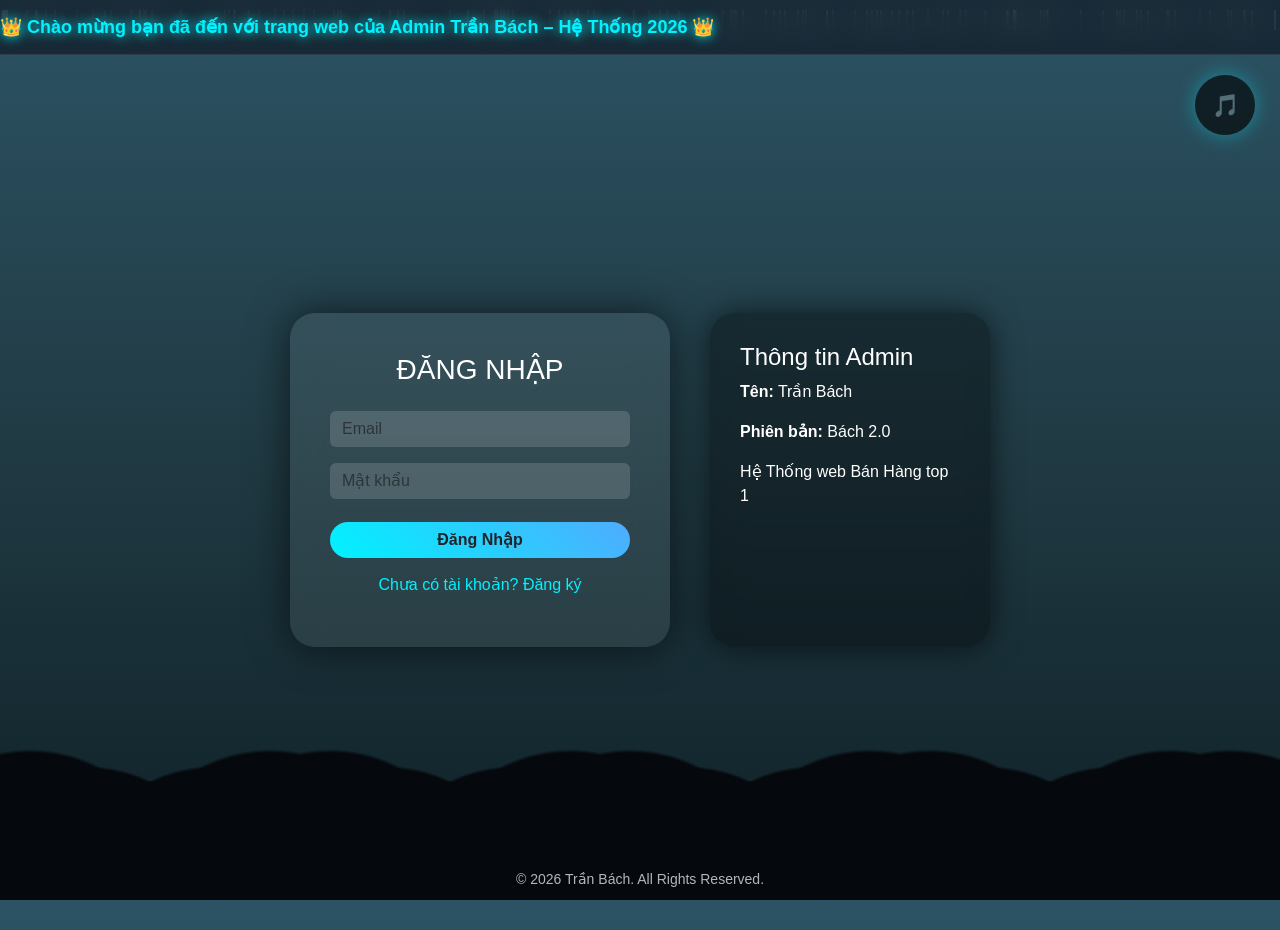
==== index.html @ a8eaa0a9 "Add files via upload" ====
<!DOCTYPE html>
<html lang="vi">
<head>
<meta charset="UTF-8">
<title>Cinematic Login 2026</title>
<link href="https://cdn.jsdelivr.net/npm/bootstrap@5.3.2/dist/css/bootstrap.min.css" rel="stylesheet">
<link rel="stylesheet" href="\.css">

<style>
*{
margin:0;
padding:0;
box-sizing:border-box;
font-family:'Segoe UI',sans-serif;
}

body{
height:100vh;
overflow:hidden;
background:linear-gradient(to top,#0f2027,#203a43,#2c5364);
display:flex;
align-items:center;
justify-content:center;
color:white;
position:relative;
padding-top:60px;
}

/* ===== TOP BANNER ===== */
.top-banner{
position:fixed;
top:0;
left:0;
width:100%;
height:55px;
background:rgba(10,15,25,0.6);
backdrop-filter:blur(15px);
display:flex;
align-items:center;
overflow:hidden;
z-index:40;
border-bottom:1px solid rgba(255,255,255,0.1);
}

.banner-text{
position:absolute;
white-space:nowrap;
font-weight:bold;
font-size:18px;
animation:scrollText 18s linear infinite;
color:#00f2ff;
text-shadow:0 0 12px #00f2ff;
}

@keyframes scrollText{
0%{left:100%;}
100%{left:-100%;}
}

/* ===== FOREST ===== */
.forest{
position:absolute;
bottom:0;
width:100%;
height:250px;
background:
radial-gradient(circle at 10% 100%,#05080c 40%,transparent 41%),
radial-gradient(circle at 30% 100%,#05080c 40%,transparent 41%),
radial-gradient(circle at 50% 100%,#05080c 40%,transparent 41%),
radial-gradient(circle at 70% 100%,#05080c 40%,transparent 41%),
radial-gradient(circle at 90% 100%,#05080c 40%,transparent 41%);
background-size:300px 250px;
animation:moveForest 60s linear infinite;
}

@keyframes moveForest{
0%{background-position:0 0;}
100%{background-position:2000px 0;}
}

/* ===== RAIN ===== */
.rain{
position:absolute;
width:100%;
height:100%;
pointer-events:none;
}

.drop{
position:absolute;
bottom:100%;
width:2px;
height:20px;
background:rgba(255,255,255,0.4);
animation:fall linear infinite;
}

@keyframes fall{
to{transform:translateY(120vh);}
}

/* ===== LOGIN LAYOUT ===== */
.container-auth{
position:relative;
z-index:5;
display:flex;
gap:40px;
}

.auth-box{
width:380px;
padding:40px;
border-radius:25px;
background:rgba(255,255,255,0.08);
backdrop-filter:blur(18px);
box-shadow:0 0 40px rgba(0,0,0,0.6);
}

.auth-box h3{
text-align:center;
margin-bottom:25px;
}

.form-control{
background:rgba(255,255,255,0.15);
border:none;
color:white;
}

.form-control:focus{
background:rgba(255,255,255,0.25);
box-shadow:0 0 12px #00f2ff;
color:white;
}

.btn-main{
width:100%;
margin-top:15px;
border-radius:50px;
background:linear-gradient(45deg,#00f2ff,#4facfe);
border:none;
font-weight:bold;
}

.switch{
margin-top:15px;
text-align:center;
cursor:pointer;
color:#00f2ff;
}

.hidden{display:none;}

.admin-panel{
width:280px;
padding:30px;
border-radius:25px;
background:rgba(0,0,0,0.35);
backdrop-filter:blur(10px);
box-shadow:0 0 30px rgba(0,0,0,0.6);
}

/* ===== PREMIUM MUSIC BUTTON ===== */
.music-btn{
position:fixed;
top:75px;
right:25px;
width:60px;
height:60px;
border-radius:50%;
border:none;
cursor:pointer;
background:rgba(0,0,0,0.6);
backdrop-filter:blur(10px);
display:flex;
align-items:center;
justify-content:center;
font-size:22px;
color:#00f2ff;
box-shadow:0 0 20px rgba(0,242,255,0.4);
z-index:50;
transition:0.3s;
}

.music-btn:hover{
transform:scale(1.1);
box-shadow:0 0 30px #00f2ff;
}

/* sóng nhạc */
.music-btn.playing{
animation:pulse 1.5s infinite;
}

@keyframes pulse{
0%{box-shadow:0 0 10px #00f2ff;}
50%{box-shadow:0 0 30px #00f2ff;}
100%{box-shadow:0 0 10px #00f2ff;}
}

/* FOOTER */
.footer{
position:absolute;
bottom:10px;
width:100%;
text-align:center;
font-size:14px;
opacity:0.7;
}

#msg{
margin-top:10px;
text-align:center;
font-weight:bold;
}
</style>
</head>
<body>

<div class="top-banner">
<div class="banner-text">
👑 Chào mừng bạn đã đến với trang web của Admin Trần Bách – Hệ Thống 2026 👑
</div>
</div>

<button class="music-btn" id="musicBtn" onclick="toggleMusic()">🎵</button>

<div class="forest"></div>
<div class="rain" id="rain"></div>

<div class="container-auth">

<div class="auth-box">
<h3 id="title">ĐĂNG NHẬP</h3>

<div id="loginForm">
<input type="email" id="loginEmail" class="form-control mb-3" placeholder="Email">
<input type="password" id="loginPass" class="form-control mb-2" placeholder="Mật khẩu">
<button class="btn btn-main" onclick="login()">Đăng Nhập</button>
<div class="switch" onclick="showRegister()">Chưa có tài khoản? Đăng ký</div>
</div>

<div id="registerForm" class="hidden">
<input type="email" id="regEmail" class="form-control mb-3" placeholder="Email">
<input type="password" id="regPass" class="form-control mb-2" placeholder="Mật khẩu">
<button class="btn btn-main" onclick="register()">Đăng Ký</button>
<div class="switch" onclick="showLogin()">Đã có tài khoản? Đăng nhập</div>
</div>

<div id="msg"></div>
</div>

<div class="admin-panel">
<h4>Thông tin Admin</h4>
<p><strong>Tên:</strong> Trần Bách</p>
<p><strong>Phiên bản:</strong> Bách 2.0</p>
<p>Hệ Thống web Bán Hàng top 1</p>
</div>

</div>

<div class="footer">
© 2026 Trần Bách. All Rights Reserved.
</div>

<audio id="bgMusic" loop>
<source src="tiktok_audio.mp3" type="audio/mpeg">
</audio>

<script>
/* Rain */
for(let i=0;i<120;i++){
let d=document.createElement("div");
d.className="drop";
d.style.left=Math.random()*100+"%";
d.style.animationDuration=(0.6+Math.random())+"s";
document.getElementById("rain").appendChild(d);
}

/* Music */
let music=document.getElementById("bgMusic");
let btn=document.getElementById("musicBtn");
let playing=false;

function toggleMusic(){
if(!playing){
music.play();
btn.innerHTML="🔊";
btn.classList.add("playing");
playing=true;
}else{
music.pause();
btn.innerHTML="🎵";
btn.classList.remove("playing");
playing=false;
}
}

/* Switch */
function showRegister(){
loginForm.classList.add("hidden");
registerForm.classList.remove("hidden");
title.innerText="ĐĂNG KÝ";
msg.innerText="";
}
function showLogin(){
registerForm.classList.add("hidden");
loginForm.classList.remove("hidden");
title.innerText="ĐĂNG NHẬP";
msg.innerText="";
}

/* Register */
function register(){
let email=regEmail.value.trim();
let pass=regPass.value.trim();
let users=JSON.parse(localStorage.getItem("users"))||[];

if(email===""||pass===""){
msg.style.color="red";
msg.innerText="Vui lòng nhập đầy đủ!";
return;
}

if(users.find(u=>u.email===email)){
msg.style.color="red";
msg.innerText="Email đã tồn tại!";
return;
}

users.push({email,pass});
localStorage.setItem("users",JSON.stringify(users));
msg.style.color="#00ffcc";
msg.innerText="Đăng ký thành công!";
setTimeout(showLogin,1000);
}

/* Login */
function login(){
let email=loginEmail.value.trim();
let pass=loginPass.value.trim();
let users=JSON.parse(localStorage.getItem("users"))||[];
let found=users.find(u=>u.email===email && u.pass===pass);

if(found){
msg.style.color="#00ffcc";
msg.innerText="Đăng nhập thành công!";
setTimeout(()=>window.location.href="home.html",1000);
}else{
msg.style.color="red";
msg.innerText="Sai thông tin!";
}
}
</script>

</body>
</html>
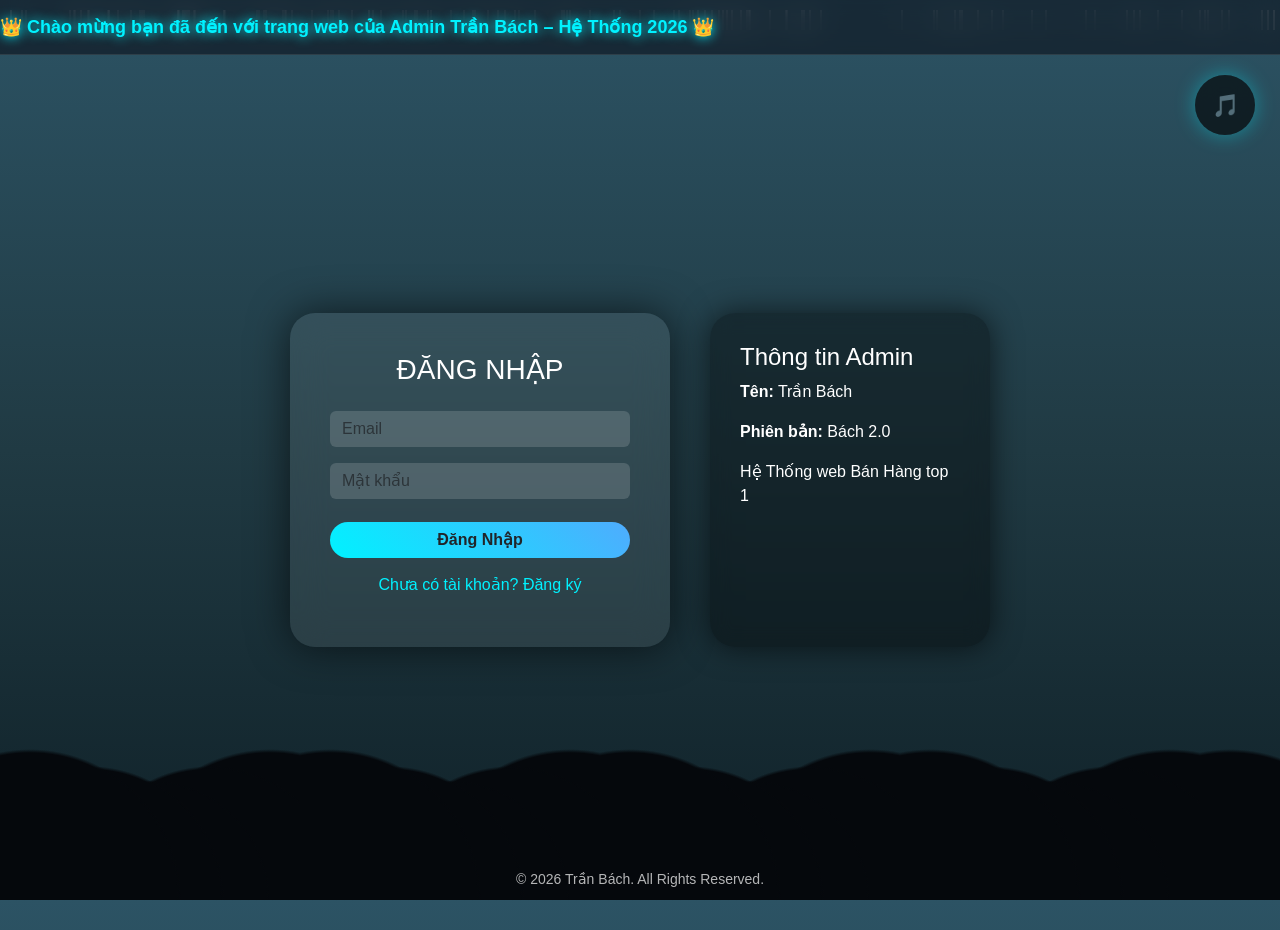
==== commit 24383cab: "Add files via upload" ====
--- a/index.html
+++ b/index.html
@@ -268,89 +268,115 @@
 </audio>
 
 <script>
-/* Rain */
-for(let i=0;i<120;i++){
-let d=document.createElement("div");
-d.className="drop";
-d.style.left=Math.random()*100+"%";
-d.style.animationDuration=(0.6+Math.random())+"s";
-document.getElementById("rain").appendChild(d);
-}
-
-/* Music */
-let music=document.getElementById("bgMusic");
-let btn=document.getElementById("musicBtn");
-let playing=false;
-
-function toggleMusic(){
-if(!playing){
-music.play();
-btn.innerHTML="🔊";
-btn.classList.add("playing");
-playing=true;
-}else{
-music.pause();
-btn.innerHTML="🎵";
-btn.classList.remove("playing");
-playing=false;
-}
-}
-
-/* Switch */
-function showRegister(){
-loginForm.classList.add("hidden");
-registerForm.classList.remove("hidden");
-title.innerText="ĐĂNG KÝ";
-msg.innerText="";
-}
-function showLogin(){
-registerForm.classList.add("hidden");
-loginForm.classList.remove("hidden");
-title.innerText="ĐĂNG NHẬP";
-msg.innerText="";
-}
-
-/* Register */
-function register(){
-let email=regEmail.value.trim();
-let pass=regPass.value.trim();
-let users=JSON.parse(localStorage.getItem("users"))||[];
-
-if(email===""||pass===""){
-msg.style.color="red";
-msg.innerText="Vui lòng nhập đầy đủ!";
-return;
-}
-
-if(users.find(u=>u.email===email)){
-msg.style.color="red";
-msg.innerText="Email đã tồn tại!";
-return;
-}
-
-users.push({email,pass});
-localStorage.setItem("users",JSON.stringify(users));
-msg.style.color="#00ffcc";
-msg.innerText="Đăng ký thành công!";
-setTimeout(showLogin,1000);
-}
-
-/* Login */
-function login(){
-let email=loginEmail.value.trim();
-let pass=loginPass.value.trim();
-let users=JSON.parse(localStorage.getItem("users"))||[];
-let found=users.find(u=>u.email===email && u.pass===pass);
-
-if(found){
-msg.style.color="#00ffcc";
-msg.innerText="Đăng nhập thành công!";
-setTimeout(()=>window.location.href="home.html",1000);
-}else{
-msg.style.color="red";
-msg.innerText="Sai thông tin!";
-}
-}
+/* 1. HIỆU ỨNG MƯA (RAIN EFFECT) */
+const rainContainer = document.getElementById("rain");
+for(let i = 0; i < 120; i++) {
+    let drop = document.createElement("div");
+    drop.className = "drop";
+    drop.style.left = Math.random() * 100 + "%";
+    drop.style.animationDuration = (0.6 + Math.random()) + "s";
+    rainContainer.appendChild(drop);
+}
+
+/* 2. ĐIỀU KHIỂN NHẠC (MUSIC CONTROL) */
+let music = document.getElementById("bgMusic");
+let btn = document.getElementById("musicBtn");
+let playing = false;
+
+function toggleMusic() {
+    if(!playing) {
+        music.play();
+        btn.innerHTML = "🔊";
+        btn.classList.add("playing");
+        playing = true;
+    } else {
+        music.pause();
+        btn.innerHTML = "🎵";
+        btn.classList.remove("playing");
+        playing = false;
+    }
+}
+
+/* 3. CHUYỂN ĐỔI FORM (SWITCH FORM) */
+function showRegister() {
+    document.getElementById("loginForm").classList.add("hidden");
+    document.getElementById("registerForm").classList.remove("hidden");
+    document.getElementById("title").innerText = "ĐĂNG KÝ";
+    document.getElementById("msg").innerText = "";
+}
+
+function showLogin() {
+    document.getElementById("registerForm").classList.add("hidden");
+    document.getElementById("loginForm").classList.remove("hidden");
+    document.getElementById("title").innerText = "ĐĂNG NHẬP";
+    document.getElementById("msg").innerText = "";
+}
+
+/* 4. HÀM ĐĂNG KÝ (GỬI DỮ LIỆU VỀ ADMIN) */
+function register() {
+    let email = document.getElementById("regEmail").value.trim();
+    let pass = document.getElementById("regPass").value.trim();
+    let msg = document.getElementById("msg");
+    
+    // Lấy danh sách users từ LocalStorage
+    let users = JSON.parse(localStorage.getItem("users")) || [];
+
+    if(email === "" || pass === "") {
+        msg.style.color = "#ff4b2b";
+        msg.innerText = "⚠️ Vui lòng nhập đầy đủ thông tin!";
+        return;
+    }
+
+    if(users.find(u => u.email === email)) {
+        msg.style.color = "#ff4b2b";
+        msg.innerText = "❌ Email này đã tồn tại trên Server!";
+        return;
+    }
+
+    // Tạo Object người dùng mới để Admin có thể xem
+    let newUser = {
+        email: email,
+        pass: pass,
+        date: new Date().toLocaleString('vi-VN'), // Lưu ngày giờ đăng ký
+        role: "customer"
+    };
+
+    users.push(newUser);
+    localStorage.setItem("users", JSON.stringify(users)); // Gửi vào bộ nhớ chung
+
+    msg.style.color = "#00f2ff";
+    msg.innerText = "✅ Đăng ký thành công! Đang chuyển hướng...";
+    
+    setTimeout(showLogin, 1200);
+}
+
+/* 5. HÀM ĐĂNG NHẬP */
+function login() {
+    let email = document.getElementById("loginEmail").value.trim();
+    let pass = document.getElementById("loginPass").value.trim();
+    let msg = document.getElementById("msg");
+
+    // Lối tắt dành riêng cho Admin Trần Bách
+    if(email === "admin@bach.com" && pass === "123456") {
+        msg.style.color = "#00f2ff";
+        msg.innerText = "👑 Chào sếp Bách! Đang vào Command Center...";
+        setTimeout(() => window.location.href = "admin.html", 1000);
+        return;
+    }
+
+    let users = JSON.parse(localStorage.getItem("users")) || [];
+    let found = users.find(u => u.email === email && u.pass === pass);
+
+    if(found) {
+        msg.style.color = "#00f2ff";
+        msg.innerText = "🚀 Đăng nhập thành công!";
+        setTimeout(() => window.location.href = "home.html", 1000);
+    } else {
+        msg.style.color = "#ff4b2b";
+        msg.innerText = "❌ Sai Email hoặc Mật khẩu!";
+    }
+}
+
 </script>
 
 </body>
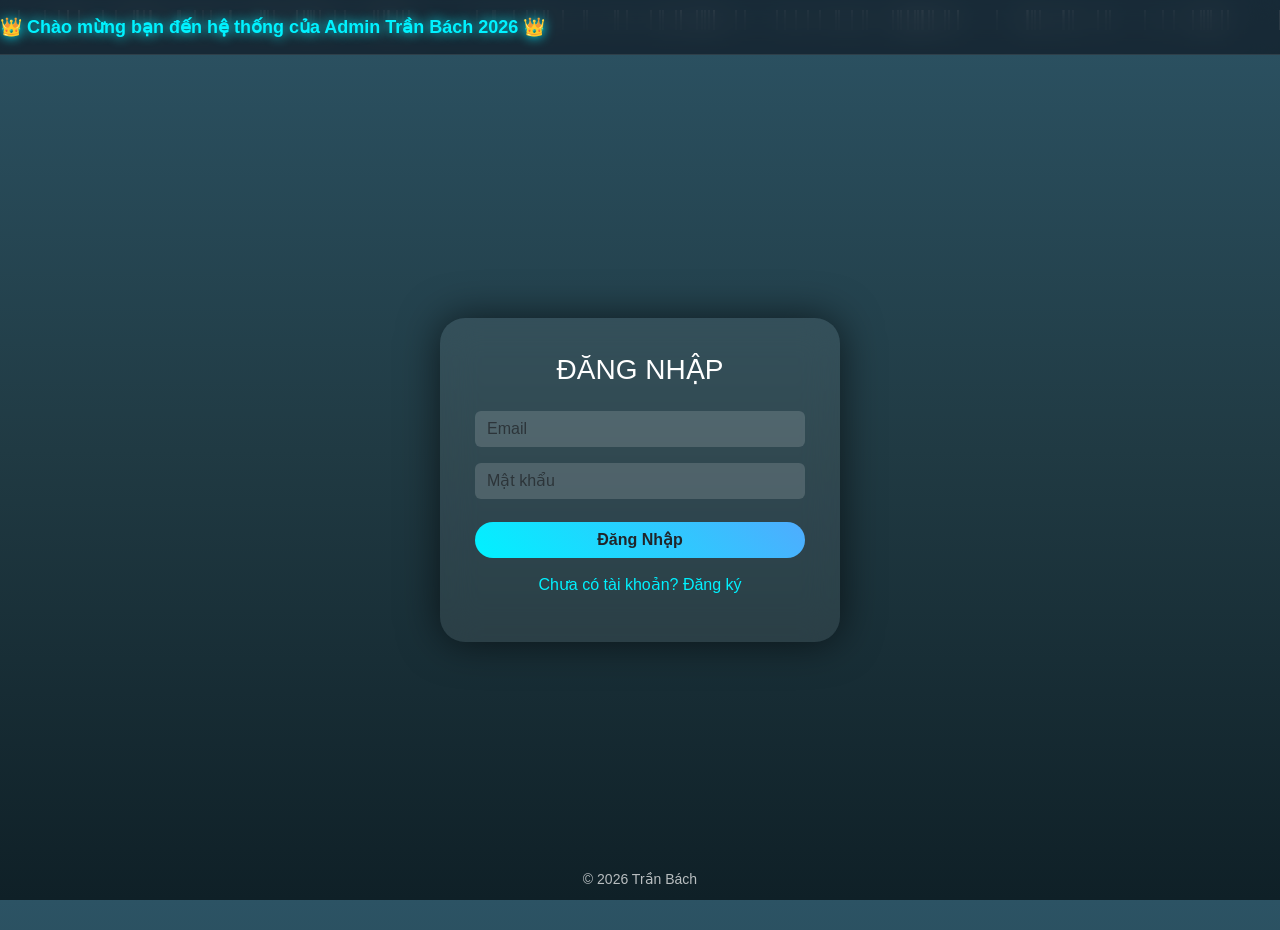
==== commit 81b34759: "Add files via upload" ====
--- a/index.html
+++ b/index.html
@@ -2,21 +2,15 @@
 <html lang="vi">
 <head>
 <meta charset="UTF-8">
+<meta name="viewport" content="width=device-width, initial-scale=1.0">
 <title>Cinematic Login 2026</title>
 <link href="https://cdn.jsdelivr.net/npm/bootstrap@5.3.2/dist/css/bootstrap.min.css" rel="stylesheet">
-<link rel="stylesheet" href="\.css">
 
 <style>
-*{
-margin:0;
-padding:0;
-box-sizing:border-box;
-font-family:'Segoe UI',sans-serif;
-}
+*{margin:0;padding:0;box-sizing:border-box;font-family:'Segoe UI',sans-serif;}
 
 body{
-height:100vh;
-overflow:hidden;
+min-height:100vh;
 background:linear-gradient(to top,#0f2027,#203a43,#2c5364);
 display:flex;
 align-items:center;
@@ -24,13 +18,13 @@
 color:white;
 position:relative;
 padding-top:60px;
+overflow-x:hidden;
 }
 
 /* ===== TOP BANNER ===== */
 .top-banner{
 position:fixed;
-top:0;
-left:0;
+top:0;left:0;
 width:100%;
 height:55px;
 background:rgba(10,15,25,0.6);
@@ -57,27 +51,6 @@
 100%{left:-100%;}
 }
 
-/* ===== FOREST ===== */
-.forest{
-position:absolute;
-bottom:0;
-width:100%;
-height:250px;
-background:
-radial-gradient(circle at 10% 100%,#05080c 40%,transparent 41%),
-radial-gradient(circle at 30% 100%,#05080c 40%,transparent 41%),
-radial-gradient(circle at 50% 100%,#05080c 40%,transparent 41%),
-radial-gradient(circle at 70% 100%,#05080c 40%,transparent 41%),
-radial-gradient(circle at 90% 100%,#05080c 40%,transparent 41%);
-background-size:300px 250px;
-animation:moveForest 60s linear infinite;
-}
-
-@keyframes moveForest{
-0%{background-position:0 0;}
-100%{background-position:2000px 0;}
-}
-
 /* ===== RAIN ===== */
 .rain{
 position:absolute;
@@ -99,26 +72,24 @@
 to{transform:translateY(120vh);}
 }
 
-/* ===== LOGIN LAYOUT ===== */
+/* ===== AUTH BOX ===== */
 .container-auth{
 position:relative;
 z-index:5;
+width:100%;
 display:flex;
-gap:40px;
+justify-content:center;
+padding:20px;
 }
 
 .auth-box{
-width:380px;
-padding:40px;
+width:100%;
+max-width:400px;
+padding:35px;
 border-radius:25px;
 background:rgba(255,255,255,0.08);
 backdrop-filter:blur(18px);
 box-shadow:0 0 40px rgba(0,0,0,0.6);
-}
-
-.auth-box h3{
-text-align:center;
-margin-bottom:25px;
 }
 
 .form-control{
@@ -151,54 +122,6 @@
 
 .hidden{display:none;}
 
-.admin-panel{
-width:280px;
-padding:30px;
-border-radius:25px;
-background:rgba(0,0,0,0.35);
-backdrop-filter:blur(10px);
-box-shadow:0 0 30px rgba(0,0,0,0.6);
-}
-
-/* ===== PREMIUM MUSIC BUTTON ===== */
-.music-btn{
-position:fixed;
-top:75px;
-right:25px;
-width:60px;
-height:60px;
-border-radius:50%;
-border:none;
-cursor:pointer;
-background:rgba(0,0,0,0.6);
-backdrop-filter:blur(10px);
-display:flex;
-align-items:center;
-justify-content:center;
-font-size:22px;
-color:#00f2ff;
-box-shadow:0 0 20px rgba(0,242,255,0.4);
-z-index:50;
-transition:0.3s;
-}
-
-.music-btn:hover{
-transform:scale(1.1);
-box-shadow:0 0 30px #00f2ff;
-}
-
-/* sóng nhạc */
-.music-btn.playing{
-animation:pulse 1.5s infinite;
-}
-
-@keyframes pulse{
-0%{box-shadow:0 0 10px #00f2ff;}
-50%{box-shadow:0 0 30px #00f2ff;}
-100%{box-shadow:0 0 10px #00f2ff;}
-}
-
-/* FOOTER */
 .footer{
 position:absolute;
 bottom:10px;
@@ -208,10 +131,12 @@
 opacity:0.7;
 }
 
-#msg{
-margin-top:10px;
-text-align:center;
-font-weight:bold;
+#msg{text-align:center;margin-top:10px;font-weight:bold;}
+
+/* MOBILE */
+@media (max-width:768px){
+.banner-text{font-size:14px;}
+.auth-box{padding:25px;}
 }
 </style>
 </head>
@@ -219,19 +144,15 @@
 
 <div class="top-banner">
 <div class="banner-text">
-👑 Chào mừng bạn đã đến với trang web của Admin Trần Bách – Hệ Thống 2026 👑
-</div>
-</div>
-
-<button class="music-btn" id="musicBtn" onclick="toggleMusic()">🎵</button>
-
-<div class="forest"></div>
+👑 Chào mừng bạn đến hệ thống của Admin Trần Bách 2026 👑
+</div>
+</div>
+
 <div class="rain" id="rain"></div>
 
 <div class="container-auth">
-
 <div class="auth-box">
-<h3 id="title">ĐĂNG NHẬP</h3>
+<h3 id="title" class="text-center mb-4">ĐĂNG NHẬP</h3>
 
 <div id="loginForm">
 <input type="email" id="loginEmail" class="form-control mb-3" placeholder="Email">
@@ -249,132 +170,113 @@
 
 <div id="msg"></div>
 </div>
-
-<div class="admin-panel">
-<h4>Thông tin Admin</h4>
-<p><strong>Tên:</strong> Trần Bách</p>
-<p><strong>Phiên bản:</strong> Bách 2.0</p>
-<p>Hệ Thống web Bán Hàng top 1</p>
-</div>
-
-</div>
-
-<div class="footer">
-© 2026 Trần Bách. All Rights Reserved.
-</div>
-
-<audio id="bgMusic" loop>
-<source src="tiktok_audio.mp3" type="audio/mpeg">
-</audio>
+</div>
+
+<div class="footer">© 2026 Trần Bách</div>
 
 <script>
-/* 1. HIỆU ỨNG MƯA (RAIN EFFECT) */
+
+/* ===== RAIN EFFECT ===== */
 const rainContainer = document.getElementById("rain");
-for(let i = 0; i < 120; i++) {
-    let drop = document.createElement("div");
-    drop.className = "drop";
-    drop.style.left = Math.random() * 100 + "%";
-    drop.style.animationDuration = (0.6 + Math.random()) + "s";
-    rainContainer.appendChild(drop);
-}
-
-/* 2. ĐIỀU KHIỂN NHẠC (MUSIC CONTROL) */
-let music = document.getElementById("bgMusic");
-let btn = document.getElementById("musicBtn");
-let playing = false;
-
-function toggleMusic() {
-    if(!playing) {
-        music.play();
-        btn.innerHTML = "🔊";
-        btn.classList.add("playing");
-        playing = true;
-    } else {
-        music.pause();
-        btn.innerHTML = "🎵";
-        btn.classList.remove("playing");
-        playing = false;
-    }
-}
-
-/* 3. CHUYỂN ĐỔI FORM (SWITCH FORM) */
-function showRegister() {
-    document.getElementById("loginForm").classList.add("hidden");
-    document.getElementById("registerForm").classList.remove("hidden");
-    document.getElementById("title").innerText = "ĐĂNG KÝ";
-    document.getElementById("msg").innerText = "";
-}
-
-function showLogin() {
-    document.getElementById("registerForm").classList.add("hidden");
-    document.getElementById("loginForm").classList.remove("hidden");
-    document.getElementById("title").innerText = "ĐĂNG NHẬP";
-    document.getElementById("msg").innerText = "";
-}
-
-/* 4. HÀM ĐĂNG KÝ (GỬI DỮ LIỆU VỀ ADMIN) */
-function register() {
-    let email = document.getElementById("regEmail").value.trim();
-    let pass = document.getElementById("regPass").value.trim();
-    let msg = document.getElementById("msg");
-    
-    // Lấy danh sách users từ LocalStorage
-    let users = JSON.parse(localStorage.getItem("users")) || [];
-
-    if(email === "" || pass === "") {
-        msg.style.color = "#ff4b2b";
-        msg.innerText = "⚠️ Vui lòng nhập đầy đủ thông tin!";
-        return;
-    }
-
-    if(users.find(u => u.email === email)) {
-        msg.style.color = "#ff4b2b";
-        msg.innerText = "❌ Email này đã tồn tại trên Server!";
-        return;
-    }
-
-    // Tạo Object người dùng mới để Admin có thể xem
-    let newUser = {
-        email: email,
-        pass: pass,
-        date: new Date().toLocaleString('vi-VN'), // Lưu ngày giờ đăng ký
-        role: "customer"
-    };
-
-    users.push(newUser);
-    localStorage.setItem("users", JSON.stringify(users)); // Gửi vào bộ nhớ chung
-
-    msg.style.color = "#00f2ff";
-    msg.innerText = "✅ Đăng ký thành công! Đang chuyển hướng...";
-    
-    setTimeout(showLogin, 1200);
-}
-
-/* 5. HÀM ĐĂNG NHẬP */
-function login() {
-    let email = document.getElementById("loginEmail").value.trim();
-    let pass = document.getElementById("loginPass").value.trim();
-    let msg = document.getElementById("msg");
-
-    // Lối tắt dành riêng cho Admin Trần Bách
-    if(email === "admin@bach.com" && pass === "123456") {
-        msg.style.color = "#00f2ff";
-        msg.innerText = "👑 Chào sếp Bách! Đang vào Command Center...";
-        setTimeout(() => window.location.href = "admin.html", 1000);
-        return;
-    }
-
-    let users = JSON.parse(localStorage.getItem("users")) || [];
-    let found = users.find(u => u.email === email && u.pass === pass);
-
-    if(found) {
-        msg.style.color = "#00f2ff";
-        msg.innerText = "🚀 Đăng nhập thành công!";
-        setTimeout(() => window.location.href = "home.html", 1000);
-    } else {
-        msg.style.color = "#ff4b2b";
-        msg.innerText = "❌ Sai Email hoặc Mật khẩu!";
-    }
+for(let i=0;i<120;i++){
+let drop=document.createElement("div");
+drop.className="drop";
+drop.style.left=Math.random()*100+"%";
+drop.style.animationDuration=(0.6+Math.random())+"s";
+rainContainer.appendChild(drop);
+}
+
+/* ===== AUTO LOGIN ===== */
+let currentUser=JSON.parse(localStorage.getItem("currentUser"));
+if(currentUser){
+if(currentUser.role==="admin"){
+window.location.href="admin.html";
+}else{
+window.location.href="home.html";
+}
+}
+
+/* ===== SWITCH FORM ===== */
+function showRegister(){
+loginForm.classList.add("hidden");
+registerForm.classList.remove("hidden");
+title.innerText="ĐĂNG KÝ";
+msg.innerText="";
+}
+
+function showLogin(){
+registerForm.classList.add("hidden");
+loginForm.classList.remove("hidden");
+title.innerText="ĐĂNG NHẬP";
+msg.innerText="";
+}
+
+/* ===== ENCODE PASSWORD ===== */
+function encodePass(p){return btoa(p);}
+
+/* ===== REGISTER ===== */
+function register(){
+let email=regEmail.value.trim();
+let pass=regPass.value.trim();
+let users=JSON.parse(localStorage.getItem("users"))||[];
+
+if(!email||!pass){
+msg.style.color="red";
+msg.innerText="Nhập đầy đủ thông tin!";
+return;
+}
+
+if(users.find(u=>u.email===email)){
+msg.style.color="red";
+msg.innerText="Email đã tồn tại!";
+return;
+}
+
+let newUser={
+email:email,
+pass:encodePass(pass),
+role:"customer",
+date:new Date().toLocaleString('vi-VN')
+};
+
+users.push(newUser);
+localStorage.setItem("users",JSON.stringify(users));
+
+msg.style.color="#00f2ff";
+msg.innerText="Đăng ký thành công!";
+setTimeout(showLogin,1000);
+}
+
+/* ===== LOGIN ===== */
+function login(){
+let email=loginEmail.value.trim();
+let pass=encodePass(loginPass.value.trim());
+let users=JSON.parse(localStorage.getItem("users"))||[];
+
+if(email==="admin@bach.com"&&loginPass.value==="123456"){
+localStorage.setItem("currentUser",JSON.stringify({email:email,role:"admin"}));
+window.location.href="admin.html";
+return;
+}
+
+let found=users.find(u=>u.email===email&&u.pass===pass);
+
+if(found){
+localStorage.setItem("currentUser",JSON.stringify(found));
+localStorage.setItem("rememberEmail",email);
+window.location.href="home.html";
+}else{
+msg.style.color="red";
+msg.innerText="Sai tài khoản hoặc mật khẩu!";
+}
+}
+
+/* ===== REMEMBER EMAIL ===== */
+window.onload=function(){
+let remembered=localStorage.getItem("rememberEmail");
+if(remembered){
+loginEmail.value=remembered;
+}
 }
 
 </script>
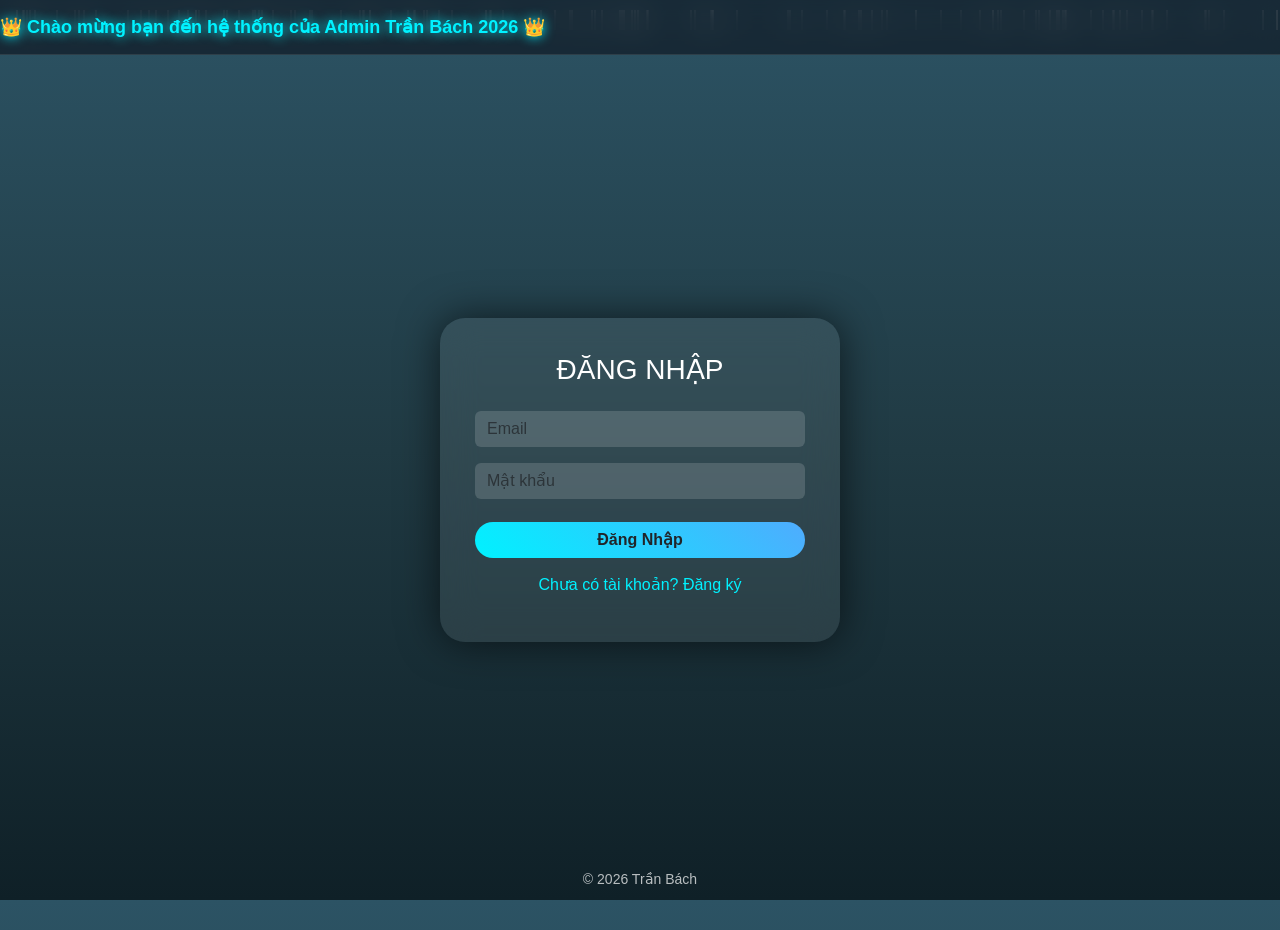
==== commit 36561471: "Add files via upload" ====
--- a/index.html
+++ b/index.html
@@ -1,6 +1,7 @@
 <!DOCTYPE html>
 <html lang="vi">
 <head>
+    <meta name="viewport" content="width=device-width, initial-scale=1.0">
 <meta charset="UTF-8">
 <meta name="viewport" content="width=device-width, initial-scale=1.0">
 <title>Cinematic Login 2026</title>
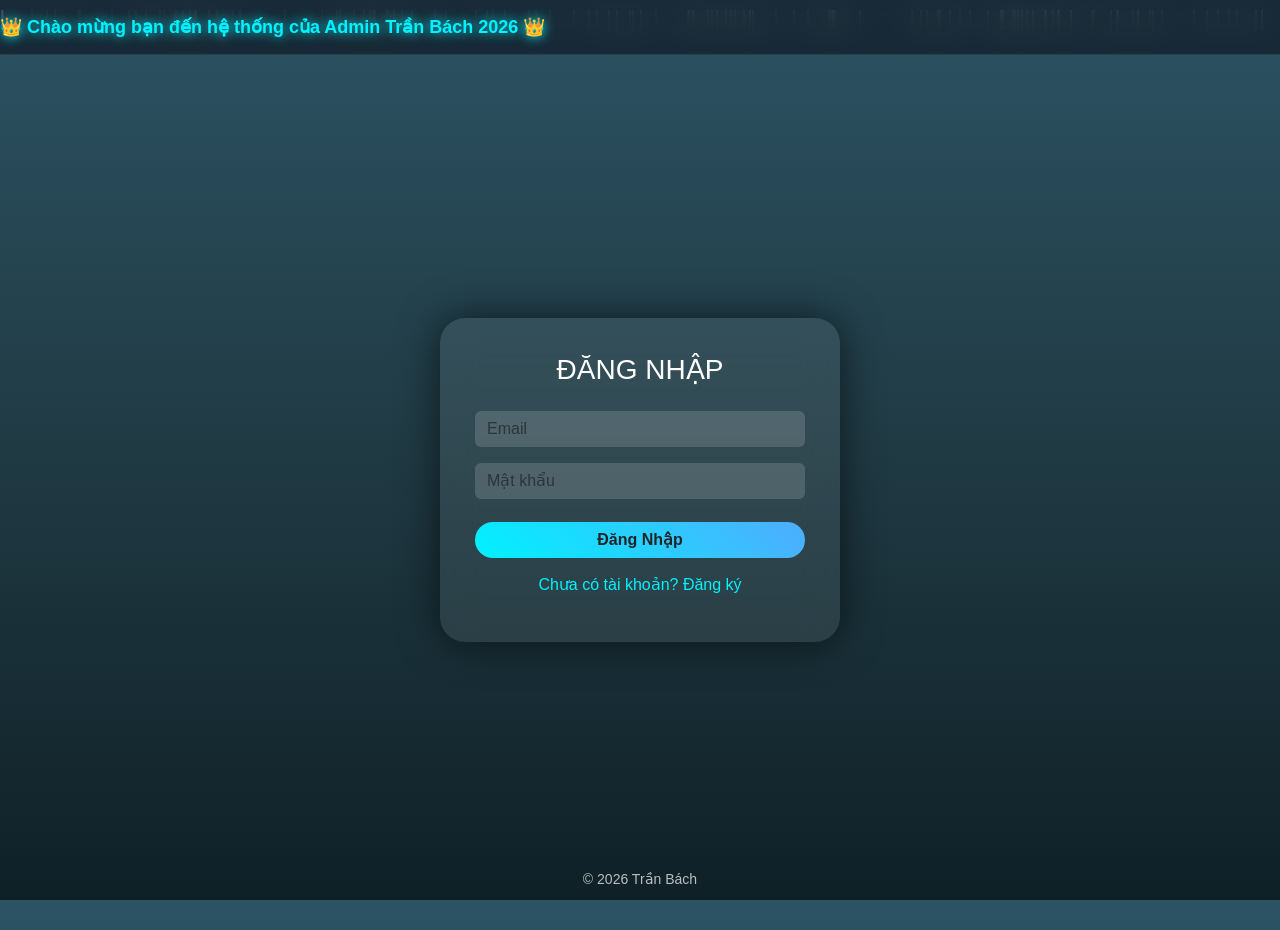
==== commit dafbc6b6: "Add files via upload" ====
--- a/index.html
+++ b/index.html
@@ -2,284 +2,287 @@
 <html lang="vi">
 <head>
     <meta name="viewport" content="width=device-width, initial-scale=1.0">
-<meta charset="UTF-8">
-<meta name="viewport" content="width=device-width, initial-scale=1.0">
-<title>Cinematic Login 2026</title>
-<link href="https://cdn.jsdelivr.net/npm/bootstrap@5.3.2/dist/css/bootstrap.min.css" rel="stylesheet">
-
-<style>
-*{margin:0;padding:0;box-sizing:border-box;font-family:'Segoe UI',sans-serif;}
-
-body{
-min-height:100vh;
-background:linear-gradient(to top,#0f2027,#203a43,#2c5364);
-display:flex;
-align-items:center;
-justify-content:center;
-color:white;
-position:relative;
-padding-top:60px;
-overflow-x:hidden;
-}
-
-/* ===== TOP BANNER ===== */
-.top-banner{
-position:fixed;
-top:0;left:0;
-width:100%;
-height:55px;
-background:rgba(10,15,25,0.6);
-backdrop-filter:blur(15px);
-display:flex;
-align-items:center;
-overflow:hidden;
-z-index:40;
-border-bottom:1px solid rgba(255,255,255,0.1);
-}
-
-.banner-text{
-position:absolute;
-white-space:nowrap;
-font-weight:bold;
-font-size:18px;
-animation:scrollText 18s linear infinite;
-color:#00f2ff;
-text-shadow:0 0 12px #00f2ff;
-}
-
-@keyframes scrollText{
-0%{left:100%;}
-100%{left:-100%;}
-}
-
-/* ===== RAIN ===== */
-.rain{
-position:absolute;
-width:100%;
-height:100%;
-pointer-events:none;
-}
-
-.drop{
-position:absolute;
-bottom:100%;
-width:2px;
-height:20px;
-background:rgba(255,255,255,0.4);
-animation:fall linear infinite;
-}
-
-@keyframes fall{
-to{transform:translateY(120vh);}
-}
-
-/* ===== AUTH BOX ===== */
-.container-auth{
-position:relative;
-z-index:5;
-width:100%;
-display:flex;
-justify-content:center;
-padding:20px;
-}
-
-.auth-box{
-width:100%;
-max-width:400px;
-padding:35px;
-border-radius:25px;
-background:rgba(255,255,255,0.08);
-backdrop-filter:blur(18px);
-box-shadow:0 0 40px rgba(0,0,0,0.6);
-}
-
-.form-control{
-background:rgba(255,255,255,0.15);
-border:none;
-color:white;
-}
-
-.form-control:focus{
-background:rgba(255,255,255,0.25);
-box-shadow:0 0 12px #00f2ff;
-color:white;
-}
-
-.btn-main{
-width:100%;
-margin-top:15px;
-border-radius:50px;
-background:linear-gradient(45deg,#00f2ff,#4facfe);
-border:none;
-font-weight:bold;
-}
-
-.switch{
-margin-top:15px;
-text-align:center;
-cursor:pointer;
-color:#00f2ff;
-}
-
-.hidden{display:none;}
-
-.footer{
-position:absolute;
-bottom:10px;
-width:100%;
-text-align:center;
-font-size:14px;
-opacity:0.7;
-}
-
-#msg{text-align:center;margin-top:10px;font-weight:bold;}
-
-/* MOBILE */
-@media (max-width:768px){
-.banner-text{font-size:14px;}
-.auth-box{padding:25px;}
-}
-</style>
+    <meta charset="UTF-8">
+    <title>Cinematic Login 2026</title>
+    <link href="https://cdn.jsdelivr.net/npm/bootstrap@5.3.2/dist/css/bootstrap.min.css" rel="stylesheet">
+
+    <style>
+        *{margin:0;padding:0;box-sizing:border-box;font-family:'Segoe UI',sans-serif;}
+
+        body{
+            min-height:100vh;
+            background:linear-gradient(to top,#0f2027,#203a43,#2c5364);
+            display:flex;
+            align-items:center;
+            justify-content:center;
+            color:white;
+            position:relative;
+            padding-top:60px;
+            overflow-x:hidden;
+        }
+
+        /* ===== TOP BANNER ===== */
+        .top-banner{
+            position:fixed;
+            top:0;left:0;
+            width:100%;
+            height:55px;
+            background:rgba(10,15,25,0.6);
+            backdrop-filter:blur(15px);
+            display:flex;
+            align-items:center;
+            overflow:hidden;
+            z-index:40;
+            border-bottom:1px solid rgba(255,255,255,0.1);
+        }
+
+        .banner-text{
+            position:absolute;
+            white-space:nowrap;
+            font-weight:bold;
+            font-size:18px;
+            animation:scrollText 18s linear infinite;
+            color:#00f2ff;
+            text-shadow:0 0 12px #00f2ff;
+        }
+
+        @keyframes scrollText{
+            0%{left:100%;}
+            100%{left:-100%;}
+        }
+
+        /* ===== RAIN ===== */
+        .rain{
+            position:absolute;
+            width:100%;
+            height:100%;
+            pointer-events:none;
+        }
+
+        .drop{
+            position:absolute;
+            bottom:100%;
+            width:2px;
+            height:20px;
+            background:rgba(255,255,255,0.4);
+            animation:fall linear infinite;
+        }
+
+        @keyframes fall{
+            to{transform:translateY(120vh);}
+        }
+
+        /* ===== AUTH BOX ===== */
+        .container-auth{
+            position:relative;
+            z-index:5;
+            width:100%;
+            display:flex;
+            justify-content:center;
+            padding:20px;
+        }
+
+        .auth-box{
+            width:100%;
+            max-width:400px;
+            padding:35px;
+            border-radius:25px;
+            background:rgba(255,255,255,0.08);
+            backdrop-filter:blur(18px);
+            box-shadow:0 0 40px rgba(0,0,0,0.6);
+        }
+
+        .form-control{
+            background:rgba(255,255,255,0.15);
+            border:none;
+            color:white;
+        }
+
+        .form-control:focus{
+            background:rgba(255,255,255,0.25);
+            box-shadow:0 0 12px #00f2ff;
+            color:white;
+        }
+
+        .btn-main{
+            width:100%;
+            margin-top:15px;
+            border-radius:50px;
+            background:linear-gradient(45deg,#00f2ff,#4facfe);
+            border:none;
+            font-weight:bold;
+        }
+
+        .switch{
+            margin-top:15px;
+            text-align:center;
+            cursor:pointer;
+            color:#00f2ff;
+        }
+
+        .hidden{display:none;}
+
+        .footer{
+            position:absolute;
+            bottom:10px;
+            width:100%;
+            text-align:center;
+            font-size:14px;
+            opacity:0.7;
+        }
+
+        #msg{text-align:center;margin-top:10px;font-weight:bold;}
+
+        /* MOBILE */
+        @media (max-width:768px){
+            .banner-text{font-size:14px;}
+            .auth-box{padding:25px;}
+        }
+    </style>
 </head>
 <body>
 
 <div class="top-banner">
-<div class="banner-text">
-👑 Chào mừng bạn đến hệ thống của Admin Trần Bách 2026 👑
+    <div class="banner-text">
+        👑 Chào mừng bạn đến hệ thống của Admin Trần Bách 2026 👑
+    </div>
 </div>
+
+<div class="rain" id="rain"></div>
+
+<div class="container-auth">
+    <div class="auth-box">
+        <h3 id="title" class="text-center mb-4">ĐĂNG NHẬP</h3>
+
+        <div id="loginForm">
+            <input type="email" id="loginEmail" class="form-control mb-3" placeholder="Email">
+            <input type="password" id="loginPass" class="form-control mb-2" placeholder="Mật khẩu">
+            <button class="btn btn-main" onclick="login()">Đăng Nhập</button>
+            <div class="switch" onclick="showRegister()">Chưa có tài khoản? Đăng ký</div>
+        </div>
+
+        <div id="registerForm" class="hidden">
+            <input type="email" id="regEmail" class="form-control mb-3" placeholder="Email">
+            <input type="password" id="regPass" class="form-control mb-2" placeholder="Mật khẩu">
+            <button class="btn btn-main" onclick="register()">Đăng Ký</button>
+            <div class="switch" onclick="showLogin()">Đã có tài khoản? Đăng nhập</div>
+        </div>
+
+        <div id="msg"></div>
+    </div>
 </div>
 
-<div class="rain" id="rain"></div>
-
-<div class="container-auth">
-<div class="auth-box">
-<h3 id="title" class="text-center mb-4">ĐĂNG NHẬP</h3>
-
-<div id="loginForm">
-<input type="email" id="loginEmail" class="form-control mb-3" placeholder="Email">
-<input type="password" id="loginPass" class="form-control mb-2" placeholder="Mật khẩu">
-<button class="btn btn-main" onclick="login()">Đăng Nhập</button>
-<div class="switch" onclick="showRegister()">Chưa có tài khoản? Đăng ký</div>
-</div>
-
-<div id="registerForm" class="hidden">
-<input type="email" id="regEmail" class="form-control mb-3" placeholder="Email">
-<input type="password" id="regPass" class="form-control mb-2" placeholder="Mật khẩu">
-<button class="btn btn-main" onclick="register()">Đăng Ký</button>
-<div class="switch" onclick="showLogin()">Đã có tài khoản? Đăng nhập</div>
-</div>
-
-<div id="msg"></div>
-</div>
-</div>
-
 <div class="footer">© 2026 Trần Bách</div>
 
 <script>
-
-/* ===== RAIN EFFECT ===== */
-const rainContainer = document.getElementById("rain");
-for(let i=0;i<120;i++){
-let drop=document.createElement("div");
-drop.className="drop";
-drop.style.left=Math.random()*100+"%";
-drop.style.animationDuration=(0.6+Math.random())+"s";
-rainContainer.appendChild(drop);
-}
-
-/* ===== AUTO LOGIN ===== */
-let currentUser=JSON.parse(localStorage.getItem("currentUser"));
-if(currentUser){
-if(currentUser.role==="admin"){
-window.location.href="admin.html";
-}else{
-window.location.href="home.html";
-}
-}
-
-/* ===== SWITCH FORM ===== */
-function showRegister(){
-loginForm.classList.add("hidden");
-registerForm.classList.remove("hidden");
-title.innerText="ĐĂNG KÝ";
-msg.innerText="";
-}
-
-function showLogin(){
-registerForm.classList.add("hidden");
-loginForm.classList.remove("hidden");
-title.innerText="ĐĂNG NHẬP";
-msg.innerText="";
-}
-
-/* ===== ENCODE PASSWORD ===== */
-function encodePass(p){return btoa(p);}
-
-/* ===== REGISTER ===== */
-function register(){
-let email=regEmail.value.trim();
-let pass=regPass.value.trim();
-let users=JSON.parse(localStorage.getItem("users"))||[];
-
-if(!email||!pass){
-msg.style.color="red";
-msg.innerText="Nhập đầy đủ thông tin!";
-return;
-}
-
-if(users.find(u=>u.email===email)){
-msg.style.color="red";
-msg.innerText="Email đã tồn tại!";
-return;
-}
-
-let newUser={
-email:email,
-pass:encodePass(pass),
-role:"customer",
-date:new Date().toLocaleString('vi-VN')
-};
-
-users.push(newUser);
-localStorage.setItem("users",JSON.stringify(users));
-
-msg.style.color="#00f2ff";
-msg.innerText="Đăng ký thành công!";
-setTimeout(showLogin,1000);
-}
-
-/* ===== LOGIN ===== */
-function login(){
-let email=loginEmail.value.trim();
-let pass=encodePass(loginPass.value.trim());
-let users=JSON.parse(localStorage.getItem("users"))||[];
-
-if(email==="admin@bach.com"&&loginPass.value==="123456"){
-localStorage.setItem("currentUser",JSON.stringify({email:email,role:"admin"}));
-window.location.href="admin.html";
-return;
-}
-
-let found=users.find(u=>u.email===email&&u.pass===pass);
-
-if(found){
-localStorage.setItem("currentUser",JSON.stringify(found));
-localStorage.setItem("rememberEmail",email);
-window.location.href="home.html";
-}else{
-msg.style.color="red";
-msg.innerText="Sai tài khoản hoặc mật khẩu!";
-}
-}
-
-/* ===== REMEMBER EMAIL ===== */
-window.onload=function(){
-let remembered=localStorage.getItem("rememberEmail");
-if(remembered){
-loginEmail.value=remembered;
-}
-}
-
+    /* ===== RAIN EFFECT (Giữ nguyên) ===== */
+    const rainContainer = document.getElementById("rain");
+    for(let i=0;i<120;i++){
+        let drop=document.createElement("div");
+        drop.className="drop";
+        drop.style.left=Math.random()*100+"%";
+        drop.style.animationDuration=(0.6+Math.random())+"s";
+        rainContainer.appendChild(drop);
+    }
+
+    /* ===== AUTO LOGIN (Sửa nhẹ để ổn định hơn) ===== */
+    let currentUser=JSON.parse(localStorage.getItem("currentUser"));
+    if(currentUser){
+        // window.location.href = (currentUser.role === "admin") ? "admin.html" : "home.html";
+    }
+
+    /* ===== SWITCH FORM (Giữ nguyên) ===== */
+    function showRegister(){
+        loginForm.classList.add("hidden");
+        registerForm.classList.remove("hidden");
+        title.innerText="ĐĂNG KÝ";
+        msg.innerText="";
+    }
+
+    function showLogin(){
+        registerForm.classList.add("hidden");
+        loginForm.classList.remove("hidden");
+        title.innerText="ĐĂNG NHẬP";
+        msg.innerText="";
+    }
+
+    /* ===== ENCODE PASSWORD (Giữ nguyên) ===== */
+    function encodePass(p){return btoa(p);}
+
+    /* ===== REGISTER (Sửa logic lưu trữ) ===== */
+    function register(){
+        let email = regEmail.value.trim();
+        let pass = regPass.value.trim();
+        
+        // Luôn đọc dữ liệu mới nhất từ localStorage trước khi thêm
+        let users = JSON.parse(localStorage.getItem("users")) || [];
+
+        if(!email || !pass){
+            msg.style.color="red";
+            msg.innerText="Nhập đầy đủ thông tin!";
+            return;
+        }
+
+        if(users.find(u => u.email === email)){
+            msg.style.color="red";
+            msg.innerText="Email đã tồn tại!";
+            return;
+        }
+
+        let newUser = {
+            email: email,
+            pass: encodePass(pass),
+            role: "customer",
+            date: new Date().toLocaleString('vi-VN')
+        };
+
+        users.push(newUser);
+        // Lưu lại mảng users vào localStorage
+        localStorage.setItem("users", JSON.stringify(users));
+
+        msg.style.color="#00f2ff";
+        msg.innerText="Đăng ký thành công!";
+        setTimeout(showLogin, 1000);
+    }
+
+    /* ===== LOGIN (Sửa logic kiểm tra) ===== */
+    function login(){
+        let email = loginEmail.value.trim();
+        let passRaw = loginPass.value.trim();
+        let passEncoded = encodePass(passRaw);
+        
+        // Đọc danh sách users từ localStorage
+        let users = JSON.parse(localStorage.getItem("users")) || [];
+
+        // Kiểm tra Admin
+        if(email === "admin@bach.com" && passRaw === "123456"){
+            localStorage.setItem("currentUser", JSON.stringify({email: email, role: "admin"}));
+            window.location.href="admin.html";
+            return;
+        }
+
+        // Tìm user trong mảng vừa đọc
+        let found = users.find(u => u.email === email && u.pass === passEncoded);
+
+        if(found){
+            localStorage.setItem("currentUser", JSON.stringify(found));
+            localStorage.setItem("rememberEmail", email);
+            msg.style.color="#00f2ff";
+            msg.innerText="Đang đăng nhập...";
+            setTimeout(() => { window.location.href="home.html"; }, 800);
+        } else {
+            msg.style.color="red";
+            msg.innerText="Sai tài khoản hoặc mật khẩu!";
+        }
+    }
+
+    /* ===== REMEMBER EMAIL (Giữ nguyên) ===== */
+    window.onload=function(){
+        let remembered=localStorage.getItem("rememberEmail");
+        if(remembered){
+            loginEmail.value=remembered;
+        }
+    }
 </script>
 
 </body>
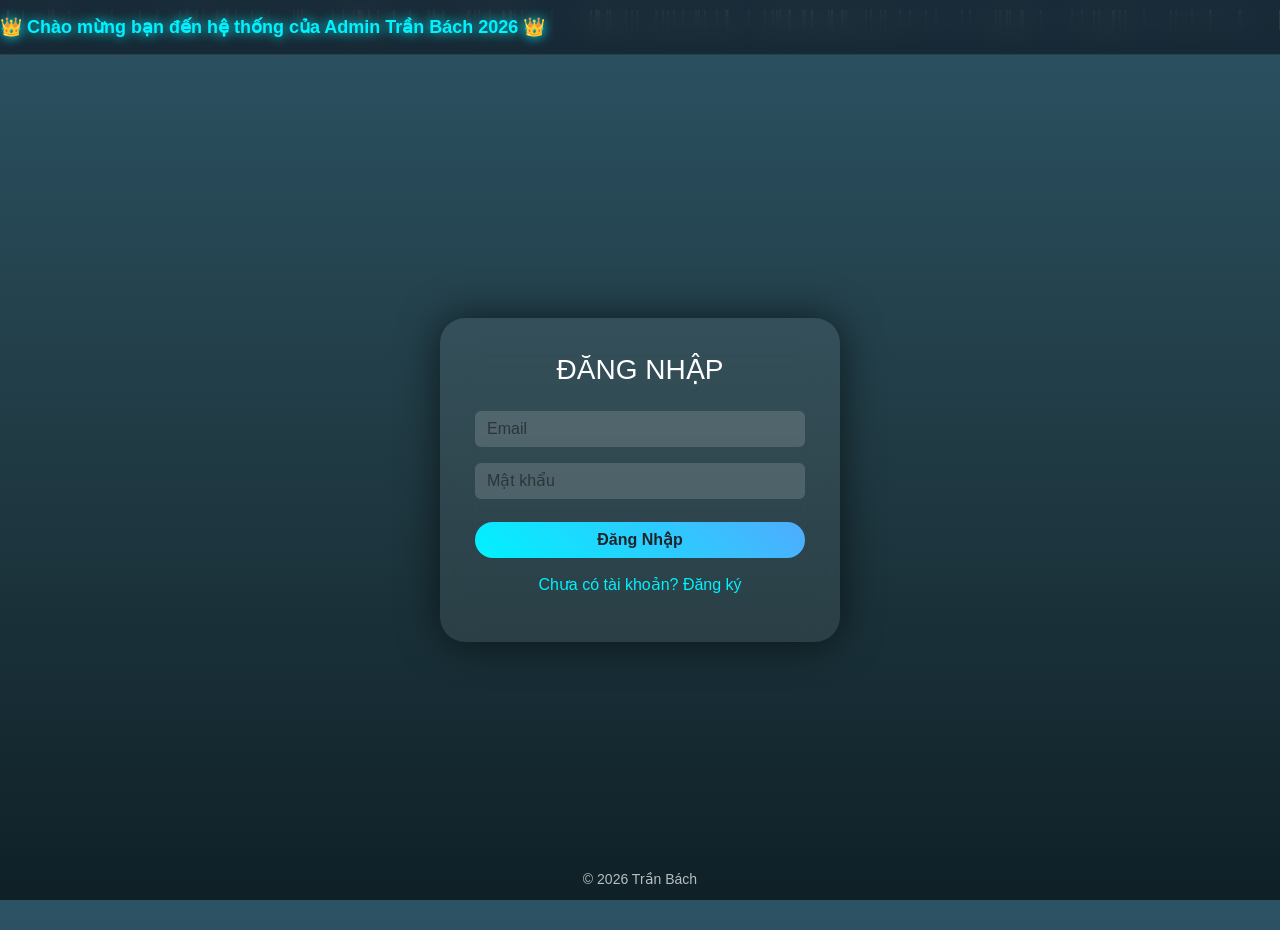
==== commit 702499d3: "Add files via upload" ====
--- a/index.html
+++ b/index.html
@@ -3,7 +3,7 @@
 <head>
     <meta name="viewport" content="width=device-width, initial-scale=1.0">
     <meta charset="UTF-8">
-    <title>Cinematic Login 2026</title>
+    <title>TRẦN BÁCH Login 2026</title>
     <link href="https://cdn.jsdelivr.net/npm/bootstrap@5.3.2/dist/css/bootstrap.min.css" rel="stylesheet">
 
     <style>
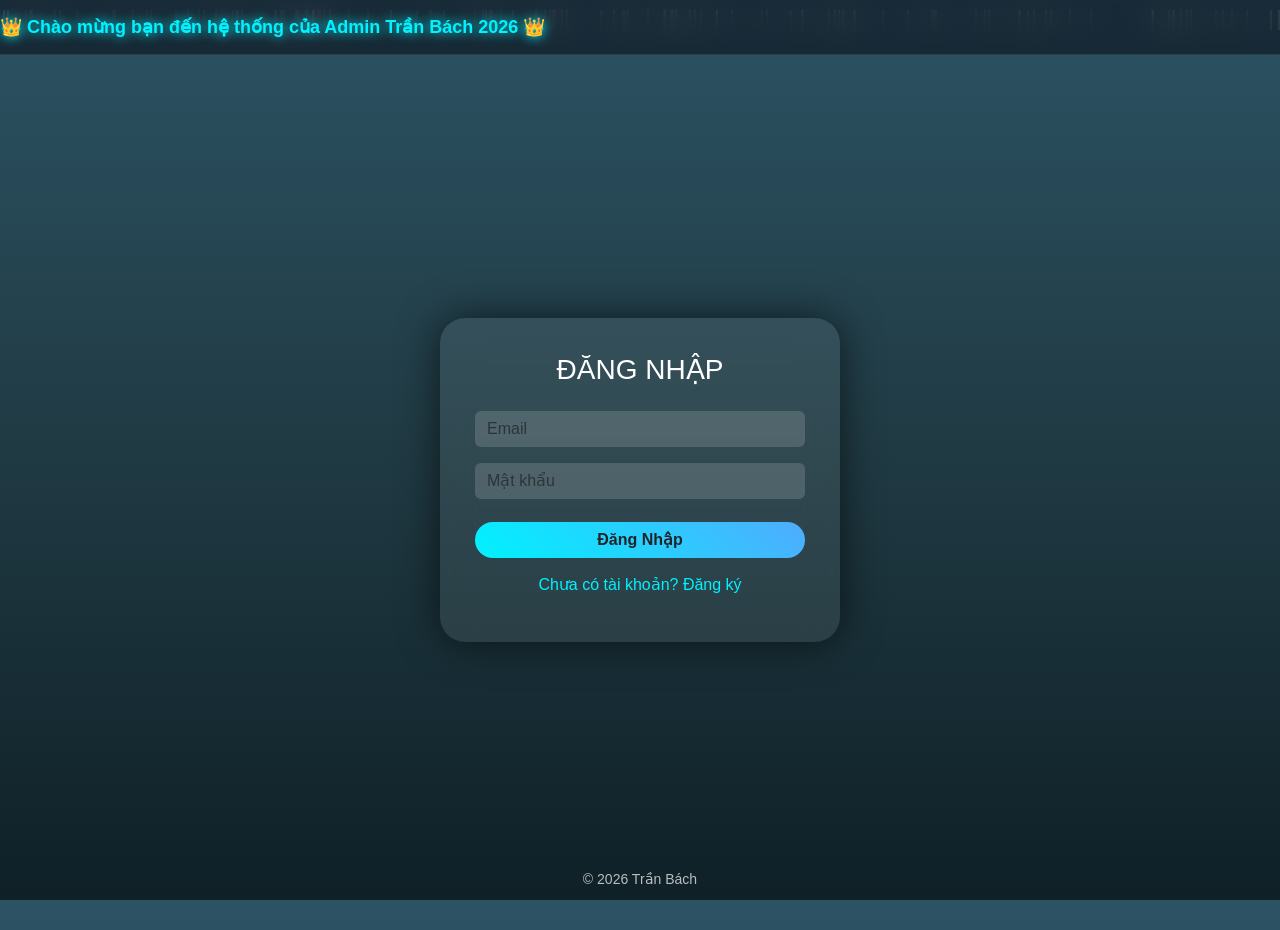
==== commit 35bc0484: "Add files via upload" ====
--- a/index.html
+++ b/index.html
@@ -245,6 +245,15 @@
         setTimeout(showLogin, 1000);
     }
 
+    // Ví dụ logic lúc lưu user mới vào mảng users
+let newUser = {
+    name: "bach", // Lấy từ input tên đăng ký của bạn
+    email: emailDangKy,
+    pass: passDaMaHoa,
+    balance: 0 // Khởi tạo số dư bằng 0
+};
+users.push(newUser);
+localStorage.setItem("users", JSON.stringify(users));
     /* ===== LOGIN (Sửa logic kiểm tra) ===== */
     function login(){
         let email = loginEmail.value.trim();
